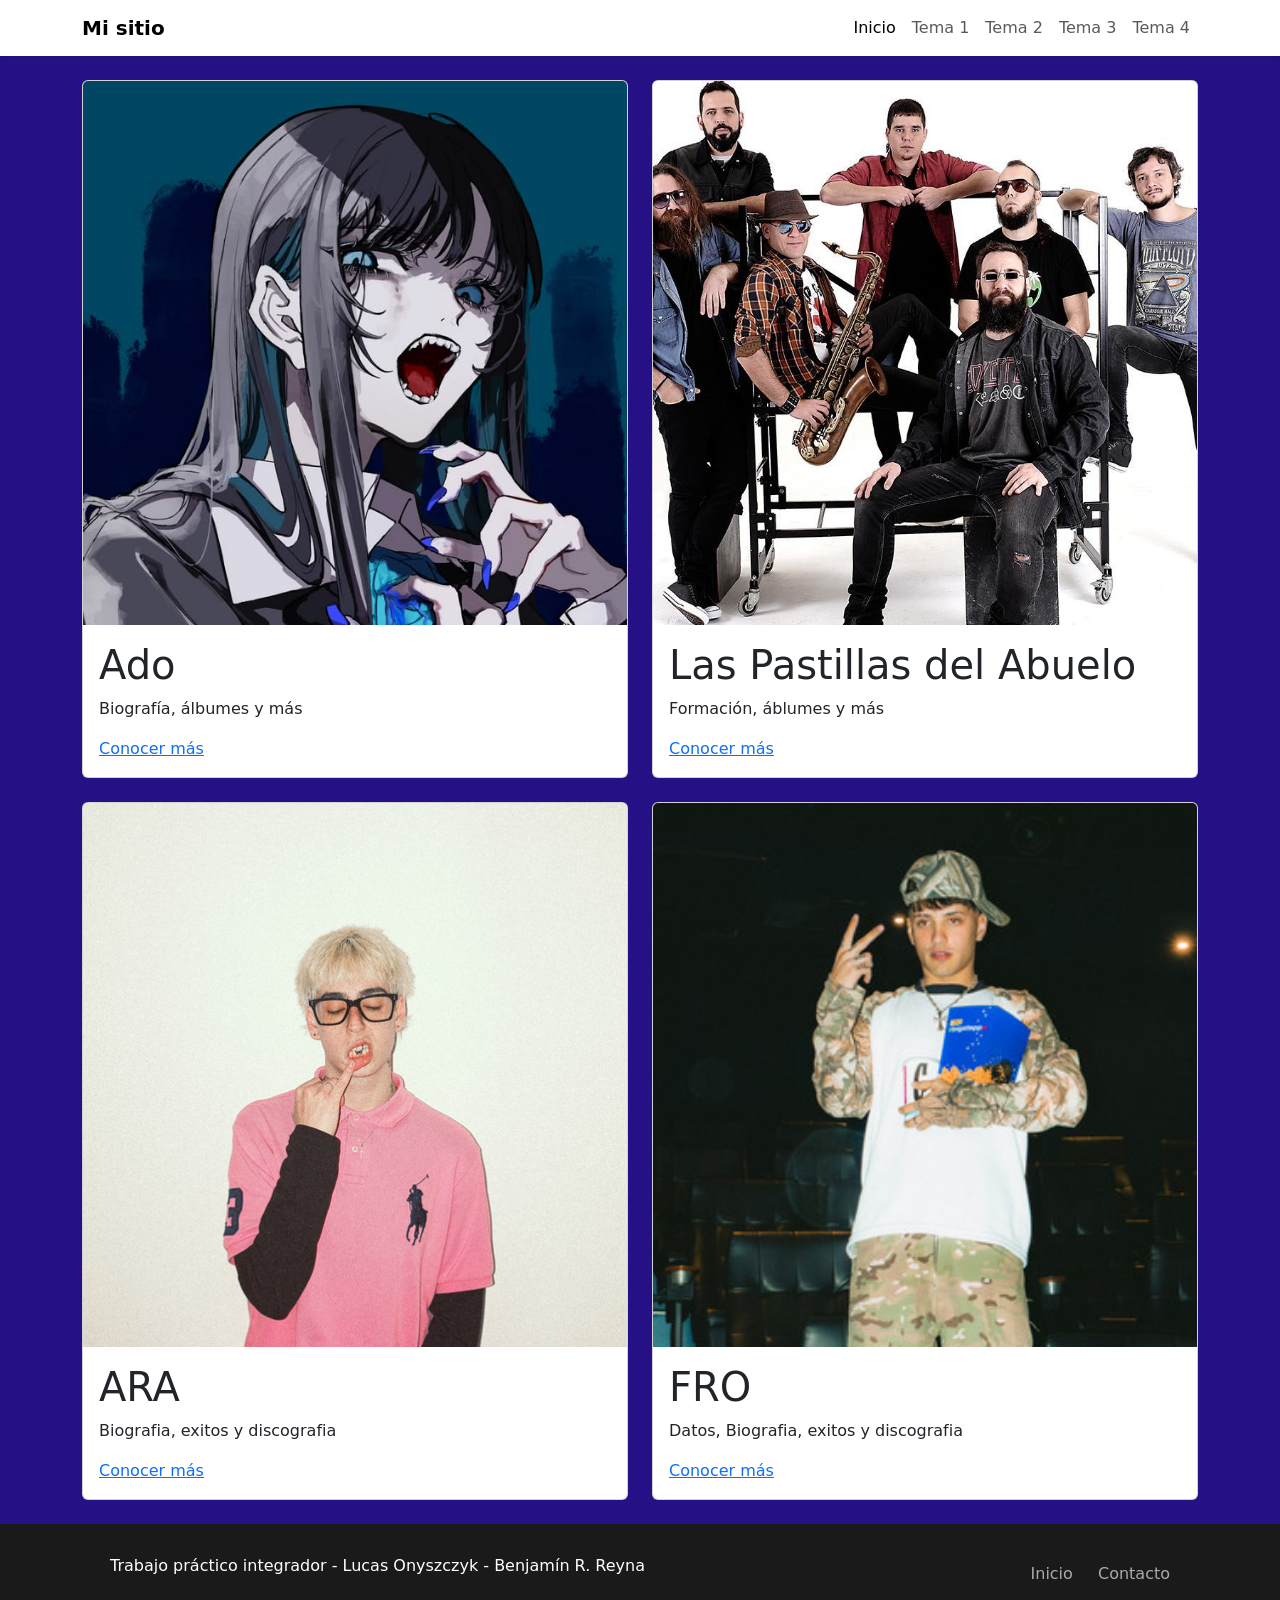
==== index.html @ 4d00f249 "imagenes" ====
<!DOCTYPE html>
<html lang="es">
<head>
    <meta charset="UTF-8">
    <meta name="viewport" content="width=device-width, initial-scale=1.0">
    <link rel="icon" type="image/png" href="assets/img/JC.jpg">
    <title>Sitio con aura...</title>

    <link href="https://cdn.jsdelivr.net/npm/bootstrap@5.3.8/dist/css/bootstrap.min.css" rel="stylesheet">
    <link rel="stylesheet" href="assets/style.css">

    <link rel="preconnect" href="https://fonts.googleapis.com">
<link rel="preconnect" href="https://fonts.gstatic.com" crossorigin>
<link href="https://fonts.googleapis.com/css2?family=BBH+Bogle&family=Exo+2:ital,wght@0,100..900;1,100..900&display=swap" rel="stylesheet">
</head>

<body>

    <header>
        <nav class="navbar navbar-expand-lg navbar-light bg-white shadow-sm">
            <div class="container">
                <a class="navbar-brand fw-bold" href="index.html">
                    Mi sitio
                </a>

                <button class="navbar-toggler" type="button"
                    data-bs-toggle="collapse"
                    data-bs-target="#navbarPrincipal"
                    aria-controls="navbarPrincipal"
                    aria-expanded="false"
                    aria-label="Abrir navegación">
                    <span class="navbar-toggler-icon"></span>
                </button>

                <div class="collapse navbar-collapse" id="navbarPrincipal">
                    <ul class="navbar-nav ms-auto">
                        <li class="nav-item">
                            <a class="nav-link active" href="index.html">Inicio</a>
                        </li>
                        <li class="nav-item">
                            <a class="nav-link" href="paginas/tema1.html">Tema 1</a>
                        </li>
                        <li class="nav-item">
                            <a class="nav-link" href="paginas/tema2.html">Tema 2</a>
                        </li>
                        <li class="nav-item">
                            <a class="nav-link" href="paginas/tema3.html">Tema 3</a>
                        </li>
                        <li class="nav-item">
                            <a class="nav-link" href="paginas/tema4.html">Tema 4</a>
                        </li>
                    </ul>
                </div>
            </div>
        </nav>
    </header>

    <div class="container container-narrow my-4">
        <div class="row g-4">

            <div class="col-12 col-md-6">
                <section class="card h-100">
                    <img src="assets/img/pavo.jpg" class="card-img-top card-img-fija" alt="Ado">
                    <div class="card-body d-flex flex-column justify-content-between">
                        <div>
                            <h1 class="card-title">Ado</h1>
                            <p class="card-text"> Biografía, álbumes y más </p>
                        </div>
                        <a href="paginas/tema1.html" class="btn-solid theme-primary mt-3">Conocer más</a>
                    </div>
                </section>
            </div>

            <div class="col-12 col-md-6">
                <section class="card h-100">
                    <img src="assets/img/pastillas.jpg" class="card-img-top card-img-fija" alt="Ado zzzfro">
                    <div class="card-body d-flex flex-column justify-content-between">
                        <div>
                            <h1 class="card-title">Las Pastillas del Abuelo</h1>
                            <p class="card-text">Formación, áblumes y más</p>
                        </div>
                        <a href="paginas/tema2.html" class="btn-solid theme-primary mt-3">Conocer más</a>
                    </div>
                </section>
            </div>

            <div class="col-12 col-md-6">
                <section class="card h-100">
                    <img src="assets/img/ara.jpg" class="card-img-top card-img-fija" alt="ara">
                    <div class="card-body d-flex flex-column justify-content-between">
                        <div>
                            <h1 class="card-title">ARA</h1>
                            <p class="card-text">Biografia, exitos y discografia</p>
                        </div>
                        <a href="paginas/tema3.html" class="btn-solid theme-primary mt-3">Conocer más</a>
                    </div>
                </section>
            </div>

            <div class="col-12 col-md-6">
                <section class="card h-100">
                    <img src="assets/img/fro_portada.jpg" class="card-img-top card-img-fija" alt="Movimiento naranja">
                    <div class="card-body d-flex flex-column justify-content-between">
                        <div>
                            <h1 class="card-title">FRO</h1>
                            <p class="card-text">Datos, Biografia, exitos y discografia</p>
                        </div>
                        <a href="paginas/tema4.html" class="btn-solid theme-primary mt-3">Conocer más</a>
                    </div>
                </section>
            </div>

        </div>
    </div> 

    <main></main>
<footer class="mi-footer">
  <div class="container">
    <div class="footer-contenido">
      <p> Trabajo práctico integrador - Lucas Onyszczyk - Benjamín R. Reyna </p>
      
      <nav class="footer-enlaces">
        <a href="#">Inicio</a>
        
        <a href="#infoContacto" data-bs-toggle="collapse" role="button" aria-expanded="false" aria-controls="infoContacto">
          Contacto
        </a>

        <div class="collapse" id="infoContacto">
          <div class="d-flex flex-column g-1 mt-2">
            <a href="https://mail.google.com/mail/?view=cm&to=bramirezreyna@alumno.huergo.edu.ar">📧 Benjamin Ramirez Reyna</a>
            <a href="https://mail.google.com/mail/?view=cm&to=lonyszczyk@alumno.huergo.edu.ar">📧 Lucas Onyszczyk</a>
          </div>
        </div>
      </nav>

    </div>
  </div>
</footer>



    <script src="https://cdn.jsdelivr.net/npm/bootstrap@5.3.8/dist/js/bootstrap.bundle.min.js"></script>
</body>
</html>
---- assets/style.css ----
body {
    margin: 0;
    min-height: 100vh;
    background-color: #251085;
}
body.tema1 {
  background: linear-gradient(to bottom, #251085, #1a1a1a);
  background-attachment: fixed;
  min-height: 100vh;
  color: #e4dbdb;
}

.fondo-azul {
    background: linear-gradient(to bottom, #171717, #251085, #171717);
}

.fondo-negro {
    background-color: #171717;
}

.fondo-rojo {
  background-color: rgb(190, 12, 12);
}



body.tema2 {
  background: linear-gradient(to bottom, #d8b52e, #1a1a1a);
  background-attachment: fixed;
  min-height: 100vh;
  color: #e4dbdb;
}

.tema2 .fondo-amarillo {
    background: linear-gradient(to bottom, #3e85e2, #a8a7a7);
}

.tema2 .fondo-negro {
    background-color: #3c6277;
}

body.tema3 {
  margin: 0;
  min-height: 100vh;
  background: linear-gradient(to bottom, #1a2fc4, #1a1a1a);
  background-attachment: fixed;
  color: #e4dbdb;
}
 
body.tema3 main section {
  padding: 4rem 0;
}
 
body.tema3 h1,
body.tema3 h2 {
  color: #ffffff;
  font-weight: 700;
}
 
body.tema3 main img {
  width: 100%;
  border-radius: 12px;
  box-shadow: 0 8px 24px rgba(0, 0, 0, 0.5);
}
 
body.tema3 li {
  margin-bottom: 0.75rem;
}
 
body.tema3 small {
  color: #b8bde6;
}
 
body.tema3 .btn-ara {
  background-color: #e5252d;
  color: #ffffff;
  border: none;
}
 
body.tema3 .btn-ara:hover {
  background-color: #ff4d55;
  color: #ffffff;
}
body.tema4 {
    margin: 0;
    min-height: 100vh;
    background-color: #2c2380;
}

.mi-footer {
  background-color: #1a1a1a;
  color: #ffffff;
  padding: 30px 0;
  width: 100%;
}


.mi-footer .container {
  max-width: 1100px;
  margin: 0 auto;
  padding: 0 20px;
}


.footer-contenido {
  display: flex;
  justify-content: space-between;
  align-items: center;
  flex-wrap: wrap;
  gap: 15px;
}


.footer-enlaces a {
  color: #aaaaaa; 
  text-decoration: none;
  margin-left: 20px;
  transition: color 0.3s ease; 
}


.footer-enlaces a:hover {
  color: #ff6b6b; 
}

.accordion-icon {
  width: 16px;   /* Evita que se estire por toda la pantalla */
  height: 16px;
  display: inline-block;
  vertical-align: middle;
  margin-left: auto; /* Mueve la flecha hacia el extremo derecho */
}

/* Opcional: Para que el header del acordeón quede alineado y prolijo */
.accordion-header {
  display: flex;
  justify-content: space-between;
  align-items: center;
  padding: 1rem;
  cursor: pointer;
  user-select: none;
  color:#e4dbdb;
  background-color: #4104b3;
}

.card-img-top {
  width: 100%;
  aspect-ratio: 1 / 1;      /* la hace cuadrada; la del gato ya es casi cuadrada */
  object-fit: cover;        /* recorta en vez de deformar */
  object-position: center 30%;  /* mantiene la parte de arriba (la cara) */
}
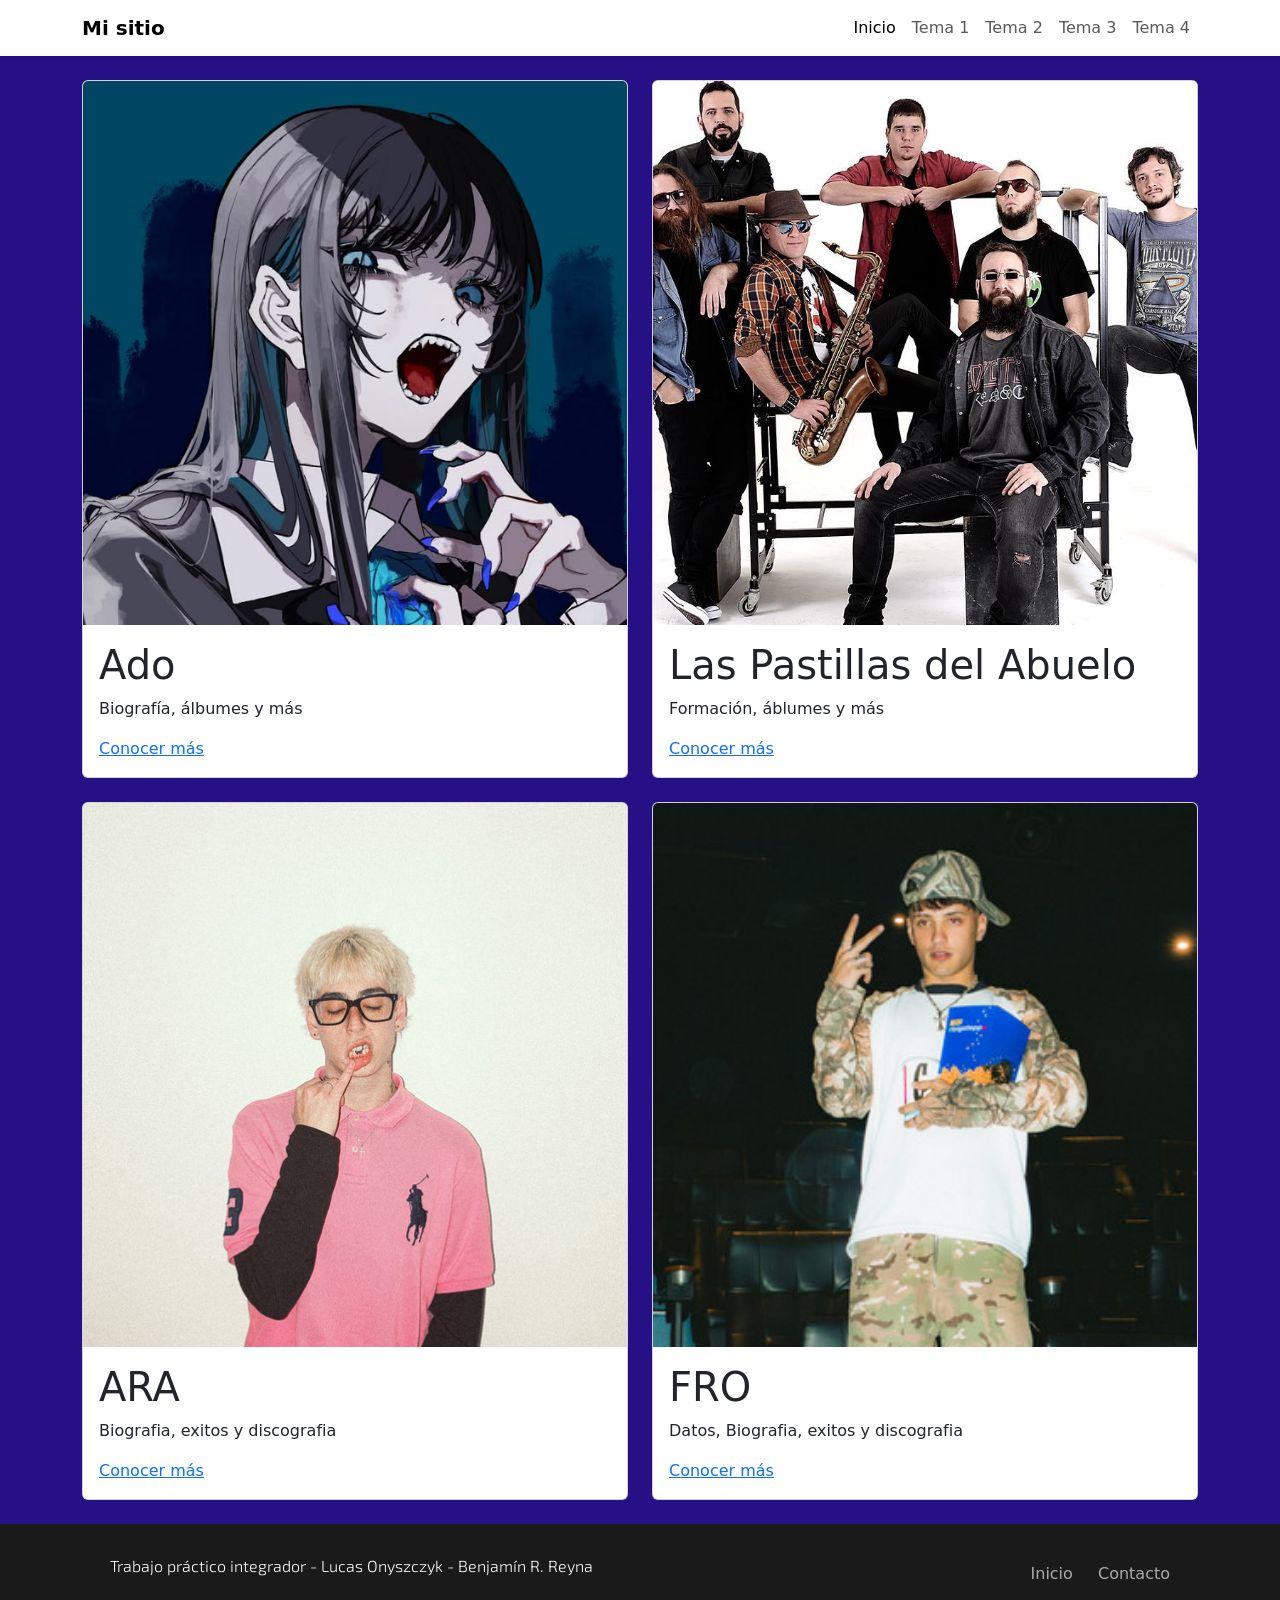
==== commit ee917a07: "vinculacion  de tipograf e inclusion de exo 2 ya" ====
--- a/index.html
+++ b/index.html
@@ -117,7 +117,7 @@
 <footer class="mi-footer">
   <div class="container">
     <div class="footer-contenido">
-      <p> Trabajo práctico integrador - Lucas Onyszczyk - Benjamín R. Reyna </p>
+      <p class="exo-2"> Trabajo práctico integrador - Lucas Onyszczyk - Benjamín R. Reyna </p>
       
       <nav class="footer-enlaces">
         <a href="#">Inicio</a>
--- a/assets/style.css
+++ b/assets/style.css
@@ -146,7 +146,21 @@
 
 .card-img-top {
   width: 100%;
-  aspect-ratio: 1 / 1;      /* la hace cuadrada; la del gato ya es casi cuadrada */
-  object-fit: cover;        /* recorta en vez de deformar */
-  object-position: center 30%;  /* mantiene la parte de arriba (la cara) */
+  aspect-ratio: 1 / 1;  
+  object-fit: cover;      
+  object-position: center 30%; 
+}
+
+
+.bbh {
+  font-family: "BBH Bogle", sans-serif;
+  font-weight: 400;
+  font-style: normal;
+}
+
+.exo-2 {
+  font-family: "Exo 2", sans-serif;
+  font-optical-sizing: auto;
+  font-weight: 300;
+  font-style: normal;
 }
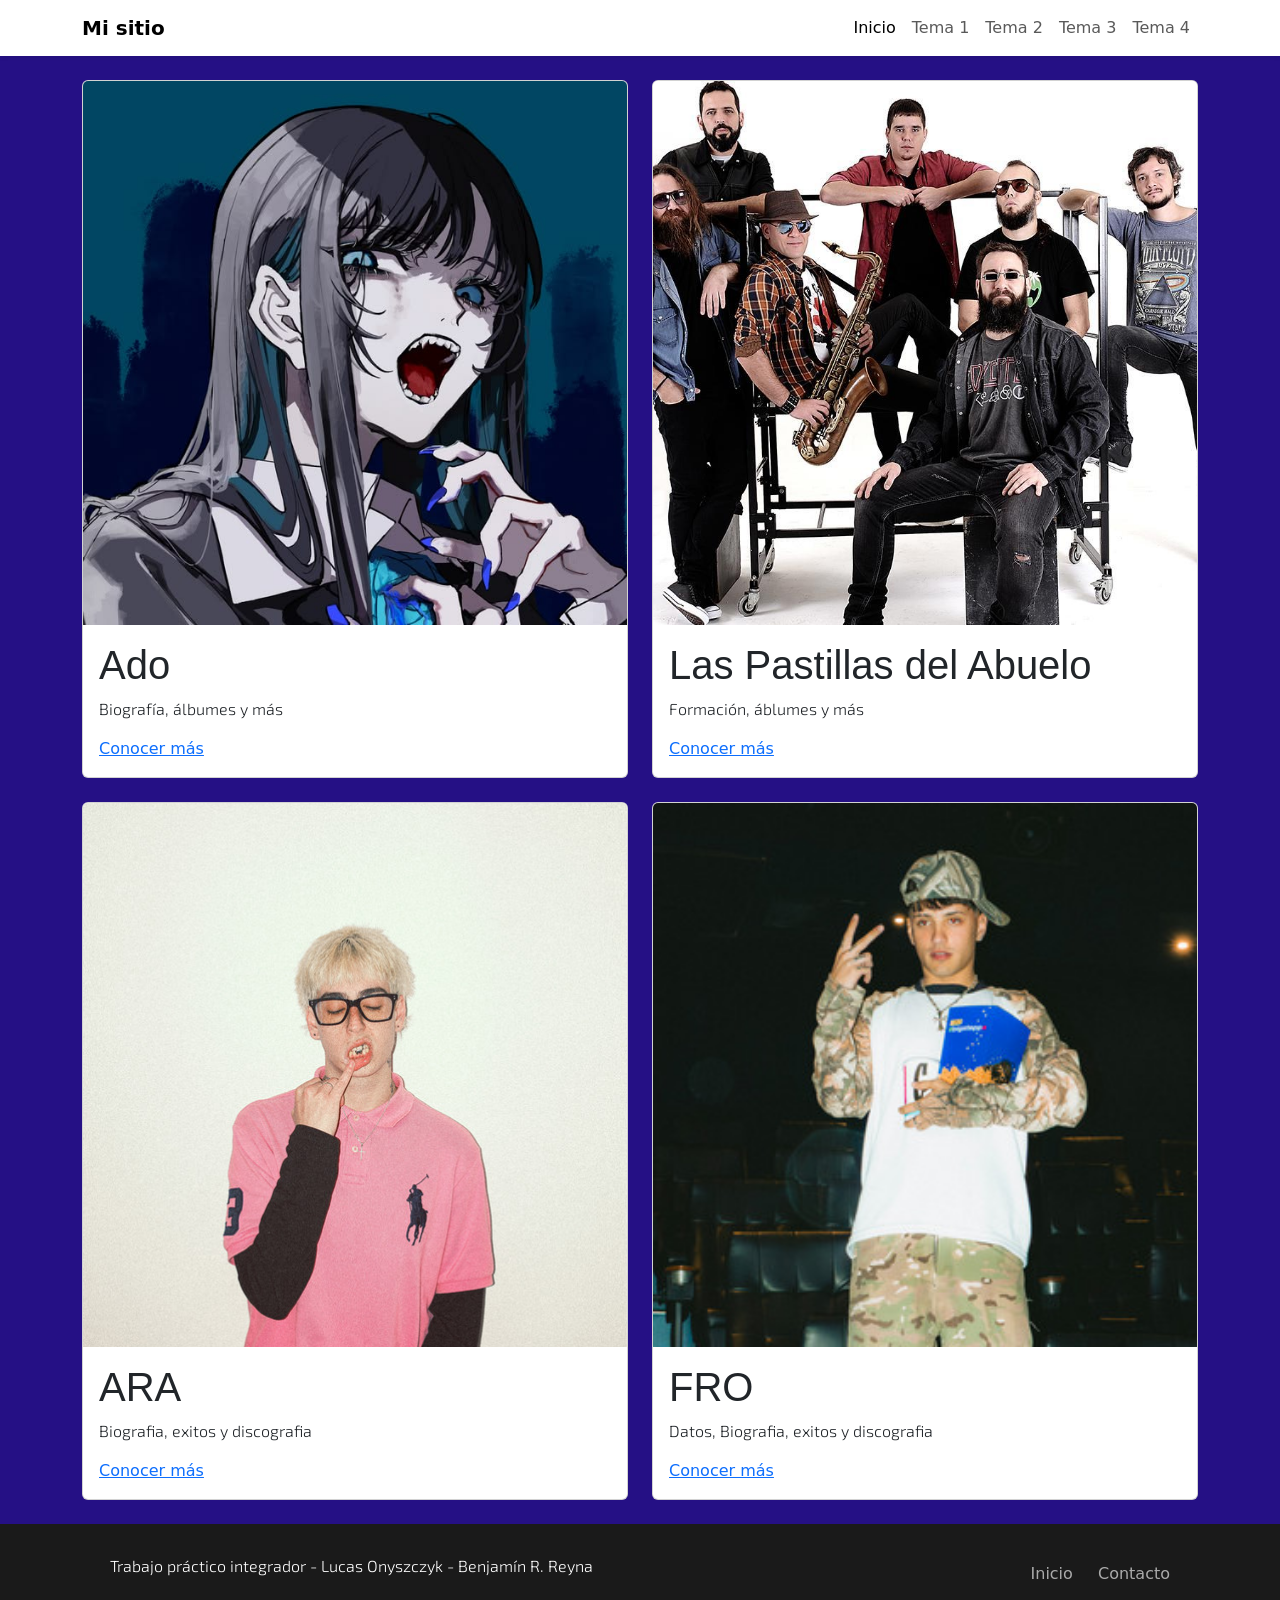
==== commit 8425d868: "BBH!" ====
--- a/index.html
+++ b/index.html
@@ -63,8 +63,8 @@
                     <img src="assets/img/pavo.jpg" class="card-img-top card-img-fija" alt="Ado">
                     <div class="card-body d-flex flex-column justify-content-between">
                         <div>
-                            <h1 class="card-title">Ado</h1>
-                            <p class="card-text"> Biografía, álbumes y más </p>
+                            <h1 class="card-title bbh" >Ado</h1>
+                            <p class="card-text exo-2"> Biografía, álbumes y más </p>
                         </div>
                         <a href="paginas/tema1.html" class="btn-solid theme-primary mt-3">Conocer más</a>
                     </div>
@@ -76,8 +76,8 @@
                     <img src="assets/img/pastillas.jpg" class="card-img-top card-img-fija" alt="Ado zzzfro">
                     <div class="card-body d-flex flex-column justify-content-between">
                         <div>
-                            <h1 class="card-title">Las Pastillas del Abuelo</h1>
-                            <p class="card-text">Formación, áblumes y más</p>
+                            <h1 class="card-title bbh">Las Pastillas del Abuelo</h1>
+                            <p class="card-text exo-2">Formación, áblumes y más</p>
                         </div>
                         <a href="paginas/tema2.html" class="btn-solid theme-primary mt-3">Conocer más</a>
                     </div>
@@ -89,8 +89,8 @@
                     <img src="assets/img/ara.jpg" class="card-img-top card-img-fija" alt="ara">
                     <div class="card-body d-flex flex-column justify-content-between">
                         <div>
-                            <h1 class="card-title">ARA</h1>
-                            <p class="card-text">Biografia, exitos y discografia</p>
+                            <h1 class="card-title bbh">ARA</h1>
+                            <p class="card-text exo-2">Biografia, exitos y discografia</p>
                         </div>
                         <a href="paginas/tema3.html" class="btn-solid theme-primary mt-3">Conocer más</a>
                     </div>
@@ -102,8 +102,8 @@
                     <img src="assets/img/fro_portada.jpg" class="card-img-top card-img-fija" alt="Movimiento naranja">
                     <div class="card-body d-flex flex-column justify-content-between">
                         <div>
-                            <h1 class="card-title">FRO</h1>
-                            <p class="card-text">Datos, Biografia, exitos y discografia</p>
+                            <h1 class="card-title bbh">FRO</h1>
+                            <p class="card-text exo-2">Datos, Biografia, exitos y discografia</p>
                         </div>
                         <a href="paginas/tema4.html" class="btn-solid theme-primary mt-3">Conocer más</a>
                     </div>
--- a/assets/style.css
+++ b/assets/style.css
@@ -163,4 +163,4 @@
   font-optical-sizing: auto;
   font-weight: 300;
   font-style: normal;
-}+}
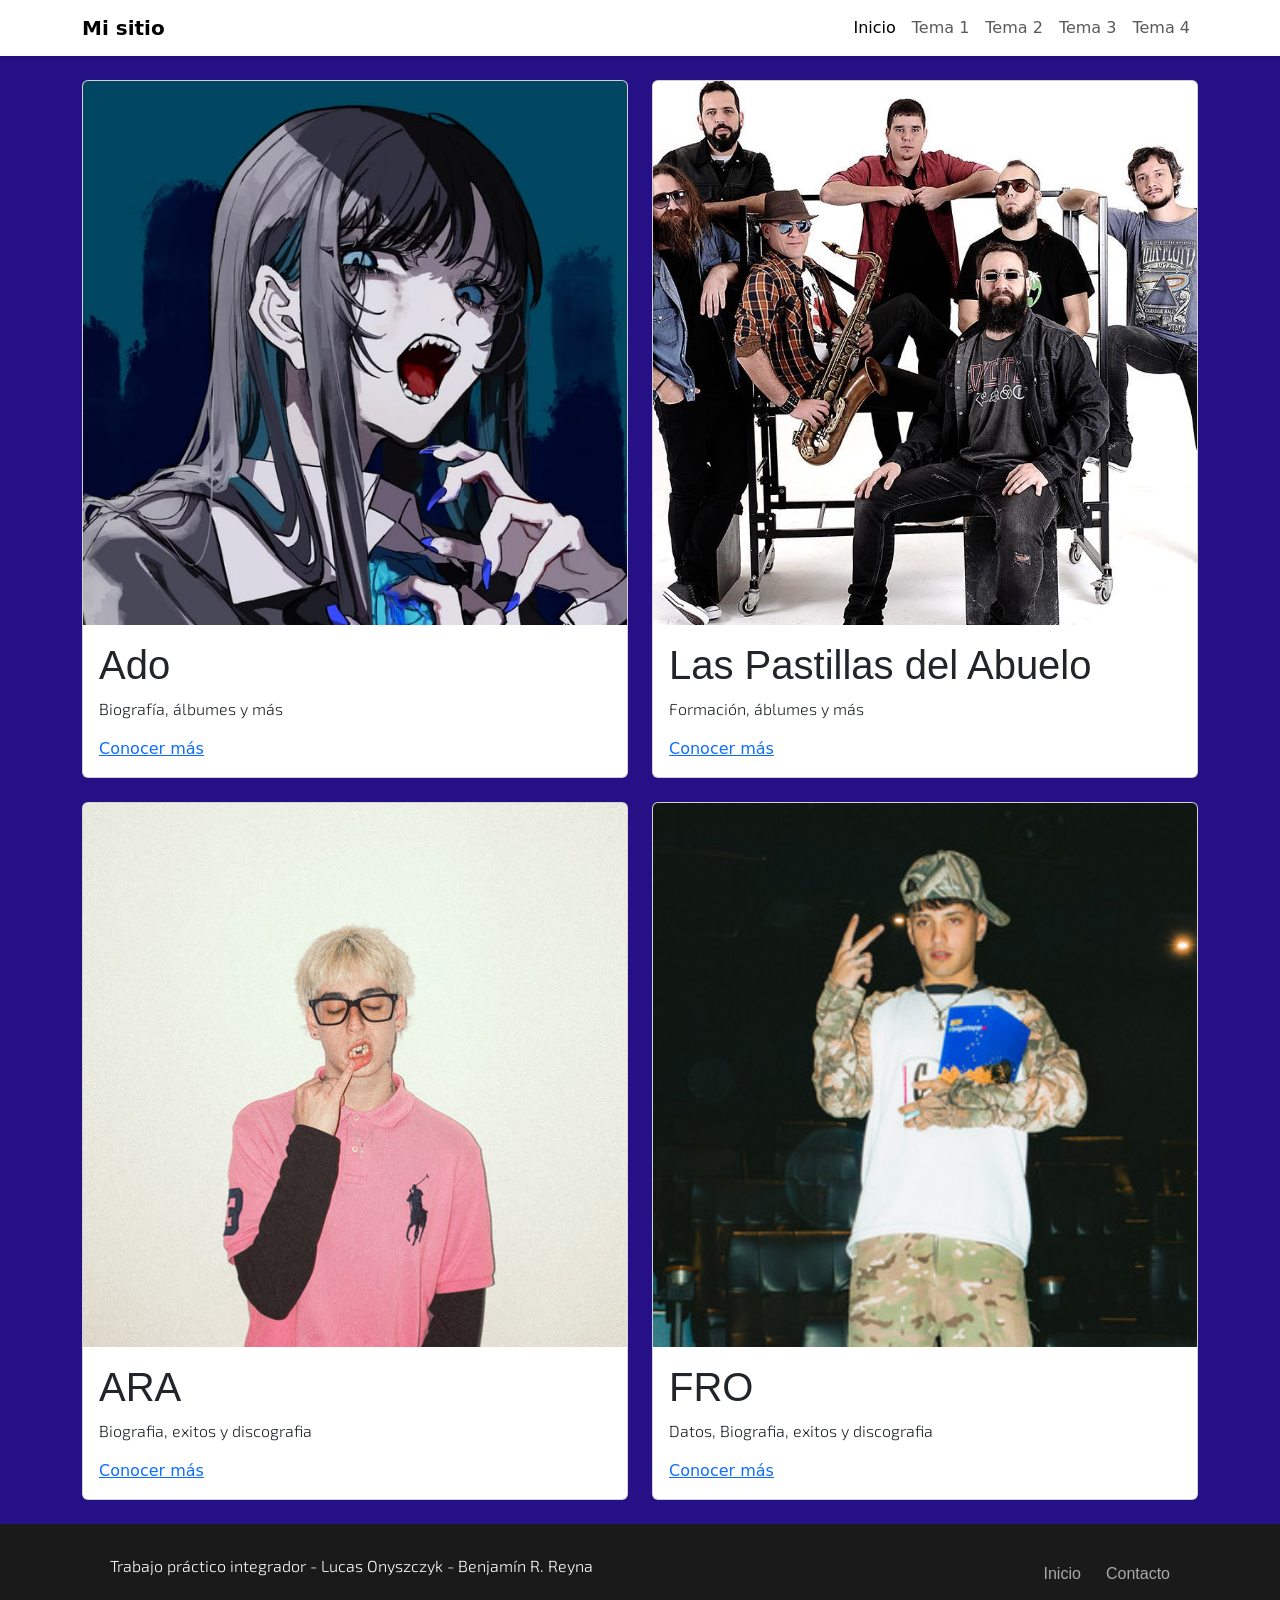
==== commit 7d5d267f: "footer bbh" ====
--- a/index.html
+++ b/index.html
@@ -120,9 +120,9 @@
       <p class="exo-2"> Trabajo práctico integrador - Lucas Onyszczyk - Benjamín R. Reyna </p>
       
       <nav class="footer-enlaces">
-        <a href="#">Inicio</a>
+        <a class="bbh" href="#">Inicio</a>
         
-        <a href="#infoContacto" data-bs-toggle="collapse" role="button" aria-expanded="false" aria-controls="infoContacto">
+        <a class="bbh" href="#infoContacto" data-bs-toggle="collapse" role="button" aria-expanded="false" aria-controls="infoContacto">
           Contacto
         </a>
 
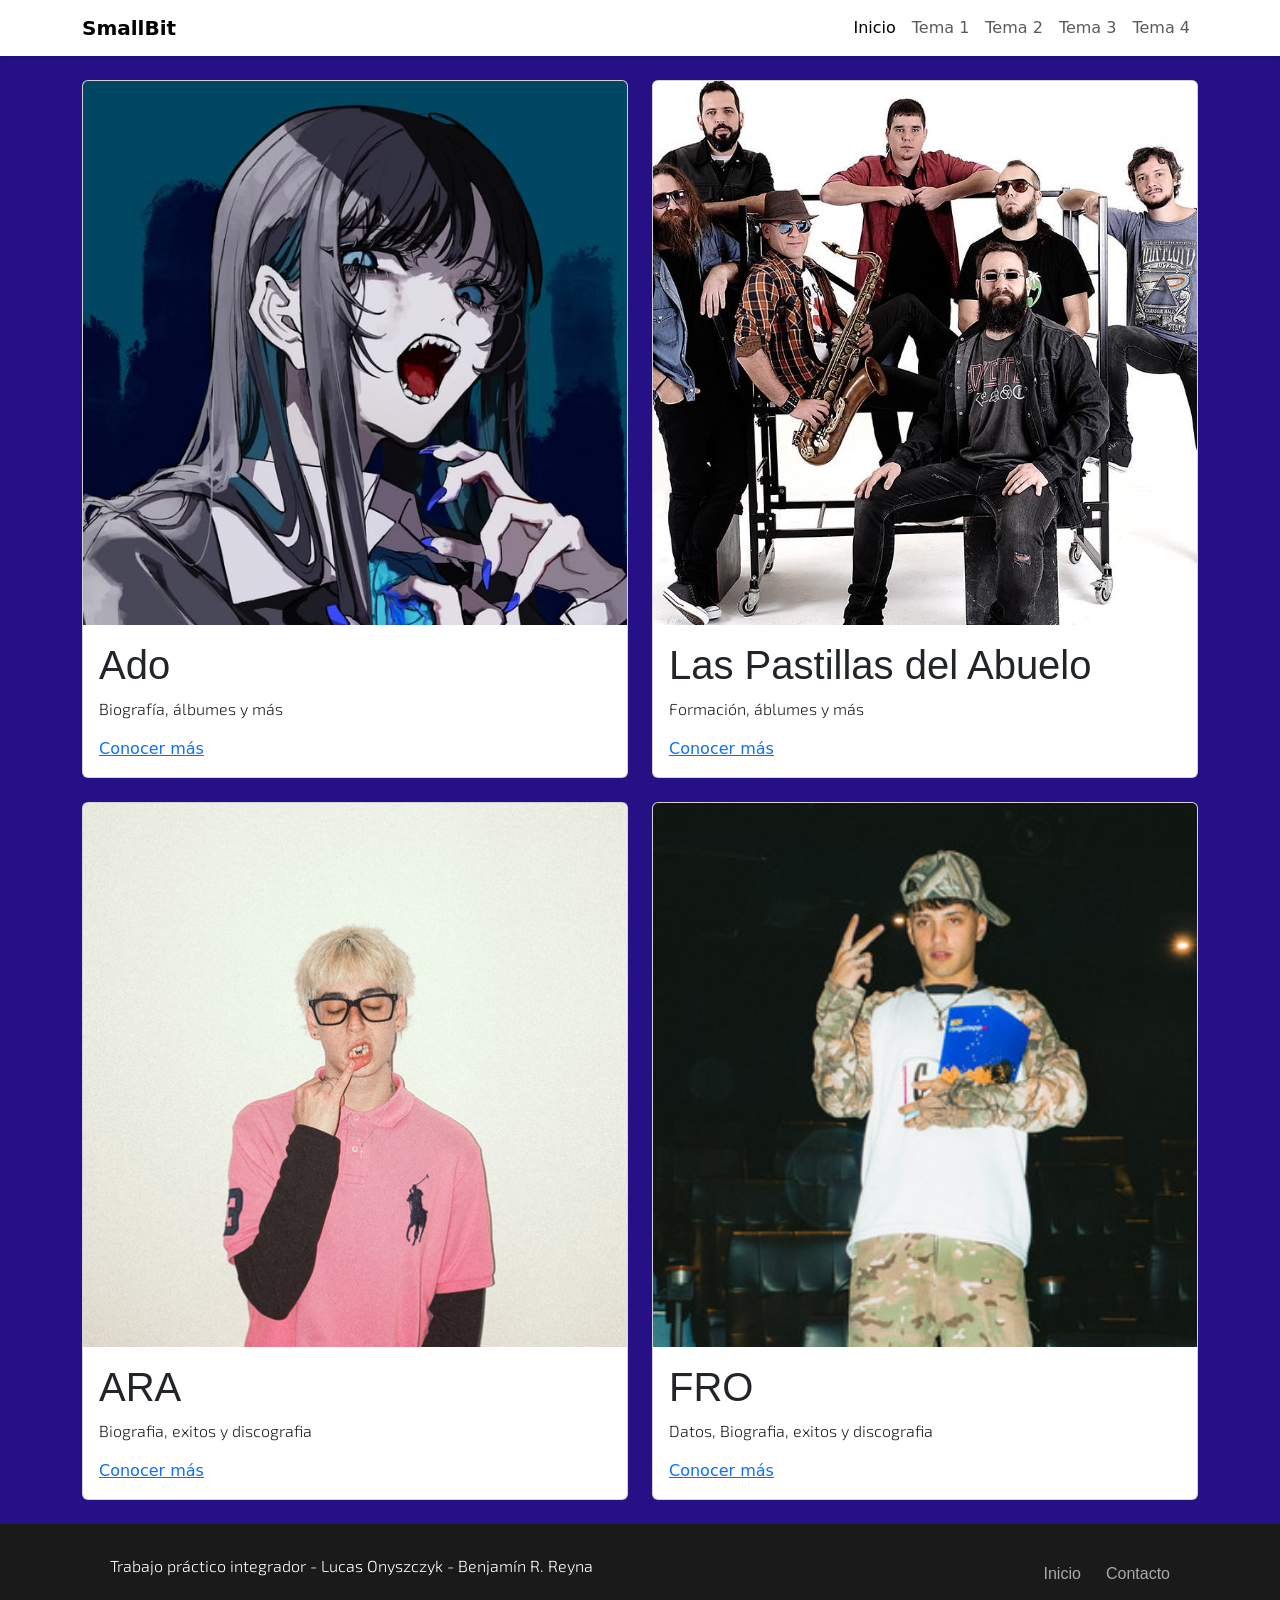
==== commit 92e2dd19: "SmallBit" ====
--- a/index.html
+++ b/index.html
@@ -20,7 +20,7 @@
         <nav class="navbar navbar-expand-lg navbar-light bg-white shadow-sm">
             <div class="container">
                 <a class="navbar-brand fw-bold" href="index.html">
-                    Mi sitio
+                    SmallBit
                 </a>
 
                 <button class="navbar-toggler" type="button"
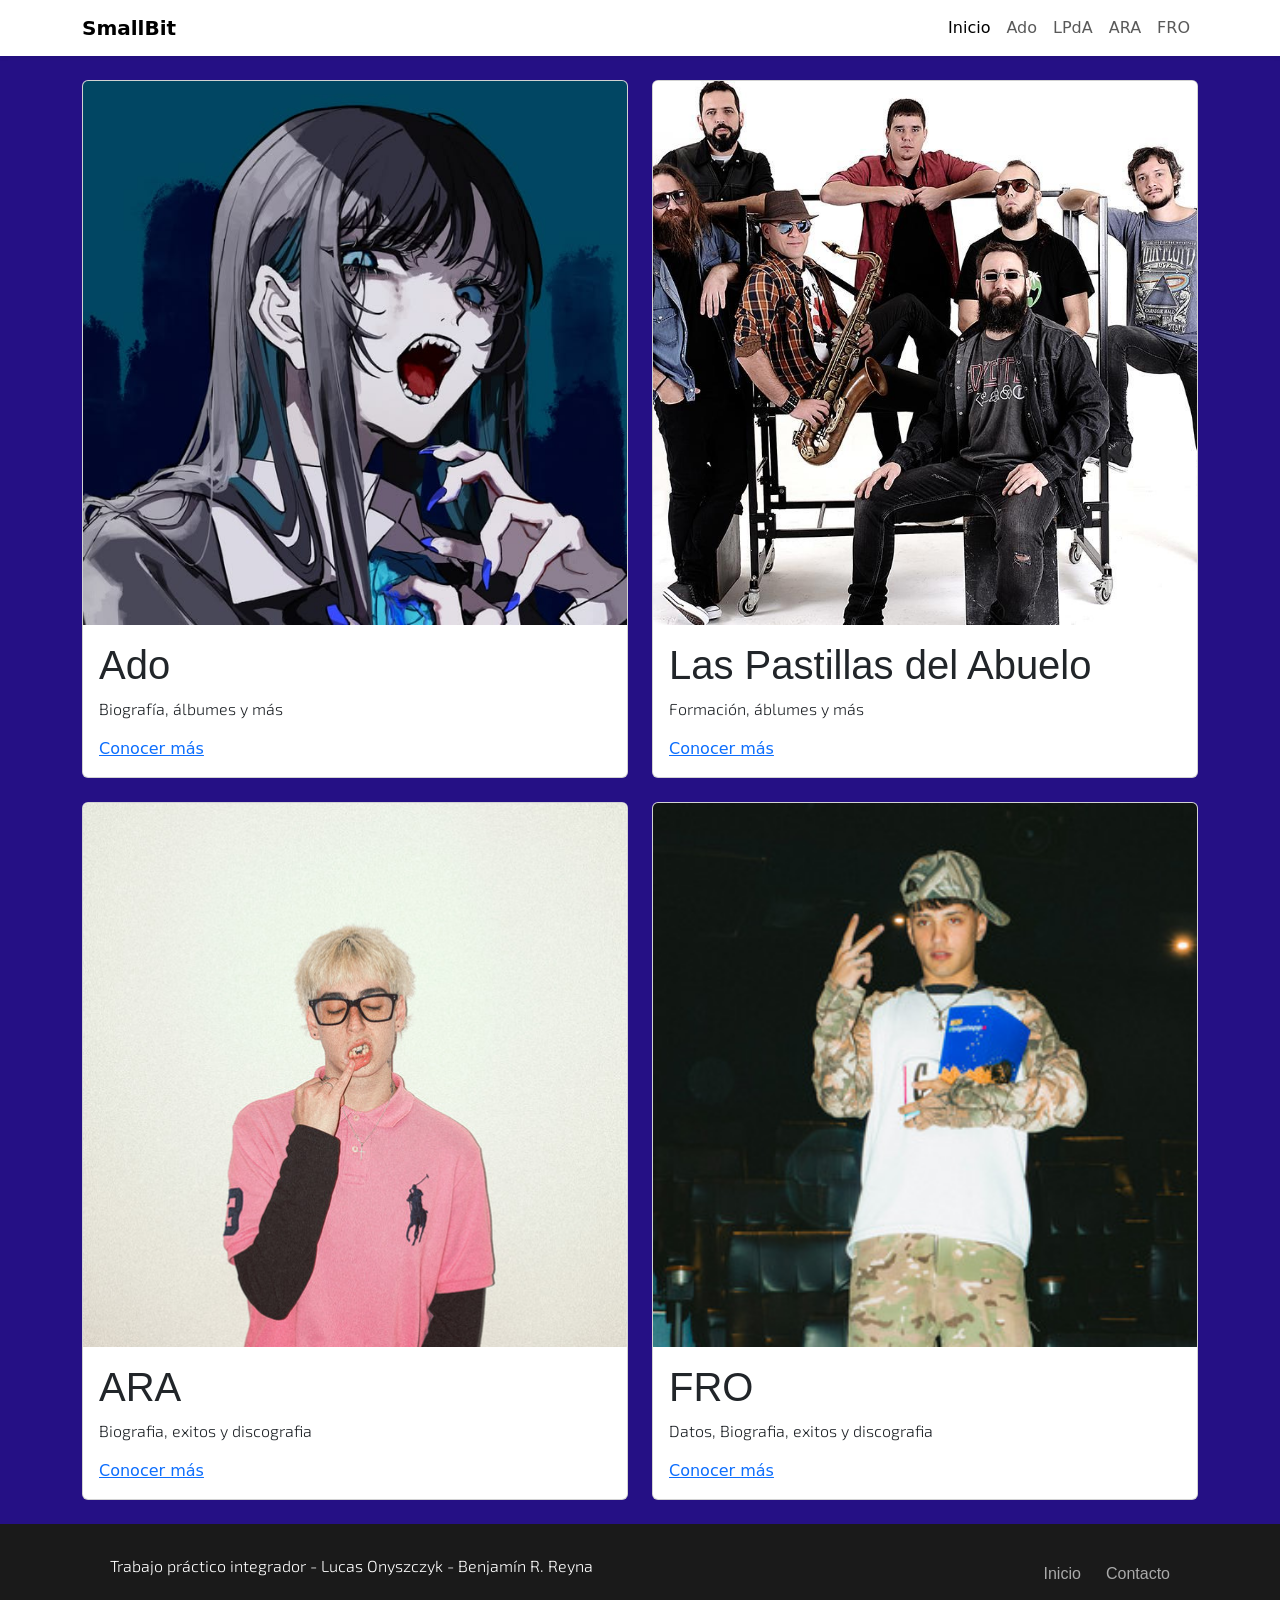
==== commit 47702a33: "ss" ====
--- a/index.html
+++ b/index.html
@@ -38,16 +38,16 @@
                             <a class="nav-link active" href="index.html">Inicio</a>
                         </li>
                         <li class="nav-item">
-                            <a class="nav-link" href="paginas/tema1.html">Tema 1</a>
+                            <a class="nav-link" href="paginas/tema1.html">Ado</a>
                         </li>
                         <li class="nav-item">
-                            <a class="nav-link" href="paginas/tema2.html">Tema 2</a>
+                            <a class="nav-link" href="paginas/tema2.html">LPdA</a>
                         </li>
                         <li class="nav-item">
-                            <a class="nav-link" href="paginas/tema3.html">Tema 3</a>
+                            <a class="nav-link" href="paginas/tema3.html">ARA</a>
                         </li>
                         <li class="nav-item">
-                            <a class="nav-link" href="paginas/tema4.html">Tema 4</a>
+                            <a class="nav-link" href="paginas/tema4.html">FRO</a>
                         </li>
                     </ul>
                 </div>
--- a/assets/style.css
+++ b/assets/style.css
@@ -9,6 +9,11 @@
   background-attachment: fixed;
   min-height: 100vh;
   color: #e4dbdb;
+}
+.btn-ado {
+  background-color: #2f1296;
+  color: #ffffff;
+  border: none;
 }
 
 .fondo-azul {
@@ -39,7 +44,11 @@
 .tema2 .fondo-negro {
     background-color: #3c6277;
 }
-
+.btn-lpda {
+  background-color: #996d0e;
+  color: #ffffff;
+  border: none;
+}
 body.tema3 {
   margin: 0;
   min-height: 100vh;
